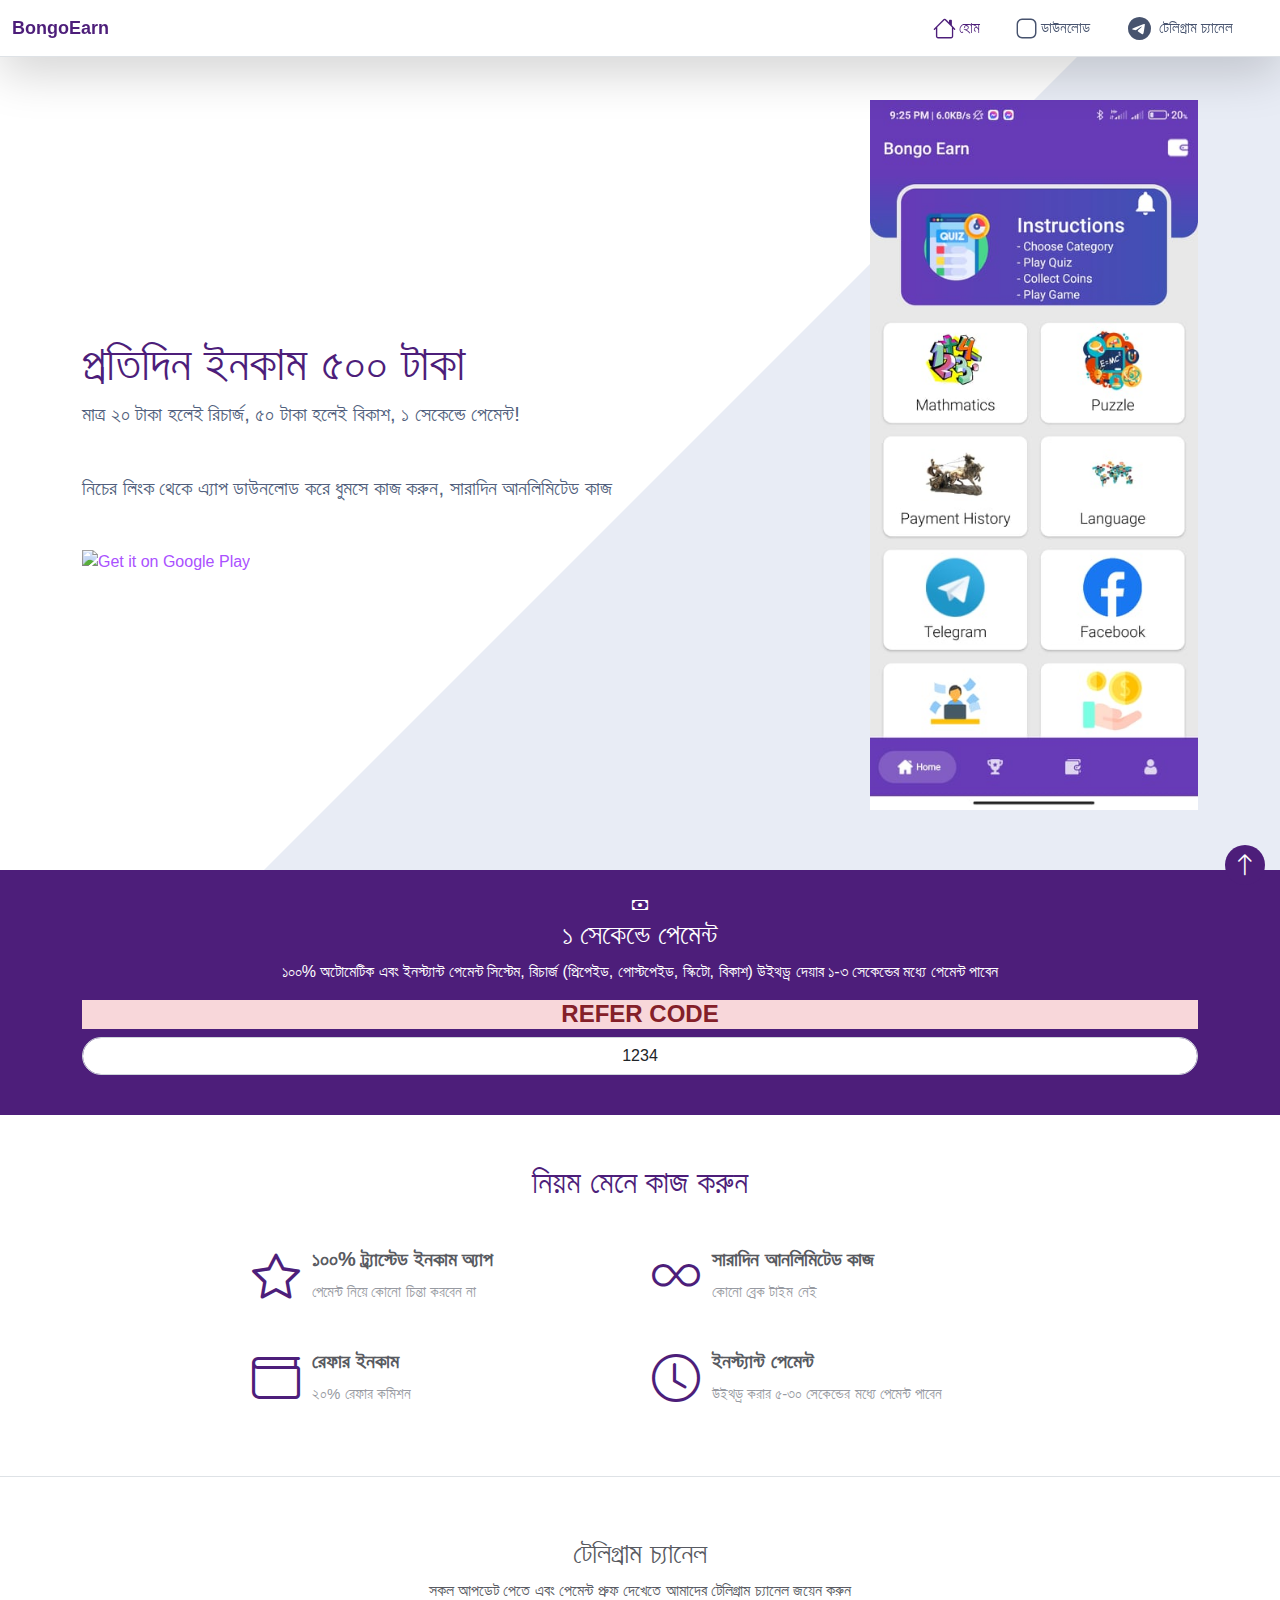
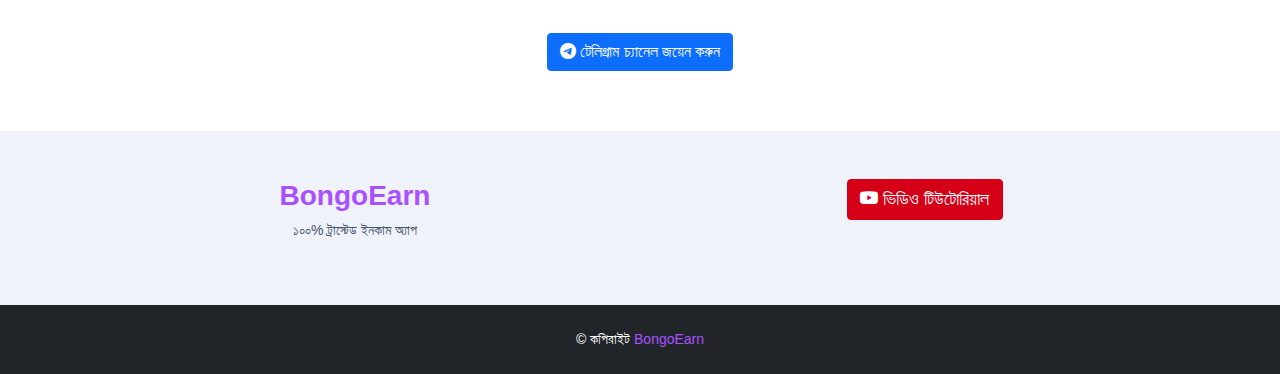
==== index.html @ f176476e "first commit" ====
<!DOCTYPE html>
<html lang="en">

<head>
    <meta http-equiv="Content-Type" content="text/html; charset=UTF-8">
    <meta content="width=device-width, initial-scale=1.0" name="viewport">
    <title>BongoEarn - Trusted Earning App!</title>
    <!-- Favicon -->
    <link href="https://tmswp.com/assets/img/icon.png" rel="shortcut icon">
    <link href="https://tmswp.com/assets/img/icon.png" rel="apple-touch-icon">
    <link href="./assets/bootstrap.min.css" rel="stylesheet">
    <link rel="stylesheet" href="https://cdn.jsdelivr.net/npm/bootstrap-icons@1.7.1/font/bootstrap-icons.css">
    <link href="./assets/style.css" rel="stylesheet">

    <meta name="robots" content="noindex">
    <meta name="googlebot" content="noindex">
</head>

<body data-new-gr-c-s-check-loaded="14.1040.0" data-gr-ext-installed="">
    <header id="header" class="fixed-top shadow-lg border-bottom">
        <div class="container-fluid d-flex align-items-center justify-content-between">
            <div class="logo">
                <h1><a href="#">BongoEarn</a></h1>
            </div>

            <nav id="navbar" class="navbar">
                <ul>
                    <li>
                        <a class="nav-link scrollto active" href=""><i class="bi bi-house" style="font-size: 23px; margin-right: 3px;"></i> হোম</a>
                    </li>

                    <li>
                        <a class="nav-link scrollto" href="https://play.google.com/store/apps/details?id=com.goldcash.pro"><i
                                class="bi bi-app" style="font-size: 23px; margin-right: 3px;"></i> ডাউনলোড</a>
                    </li>

                    <li>
                        <a class="nav-link scrollto" href="https://t.me/BongoEarn" target="_blank"><i
                                class="bi bi-telegram mx-2" style="font-size: 23px;"></i> টেলিগ্রাম চ্যানেল</a>
                    </li>
                </ul>
                <a href="#">
                    <i class="bi bi-menu" style="font-size: 28px;"></i>
                </a>
            </nav>
        </div>
    </header>

    <section id="hero" class="d-flex align-items-center">
        <div class="container">
            <div class="row">
                <div class="col-lg-6 d-lg-flex flex-lg-column justify-content-center align-items-stretch pt-4 pt-lg-0 order-2 order-lg-1"
                    data-aos="fade-up">
                    <div>
                        <h1>প্রতিদিন ইনকাম ৫০০ টাকা</h1>
                        <h2>মাত্র ২০ টাকা হলেই রিচার্জ, ৫০ টাকা হলেই বিকাশ, ১ সেকেন্ডে পেমেন্ট!</h2>
                        <h2>নিচের লিংক থেকে এ্যাপ ডাউনলোড করে ধুমসে কাজ করুন, সারাদিন আনলিমিটেড কাজ</h2>
                        <a href='https://play.google.com/store/apps/details?id=com.goldcash.pro&pcampaignid=pcampaignidMKT-Other-global-all-co-prtnr-py-PartBadge-Mar2515-1'><img alt='Get it on Google Play' width="200px" src='https://play.google.com/intl/en_us/badges/static/images/badges/en_badge_web_generic.png'/></a>

                        <br>

                    </div>
                </div>
                <div class="col-lg-6 d-lg-flex flex-lg-column align-items-stretch order-1 order-lg-2 hero-img"
                    data-aos="fade-up">
                    <img src="./assets/hero-home.png" style="max-width: 60%; margin-left: auto;" class="img-fluid show" alt="">
                </div>
            </div>
        </div>
    </section>

    <style>
        .input-group-text {
            background: #ffffff ! important;
            color: #441372;
            border: 1px solid #fff;
        }

        .features input[type=text],
        .input-group-text {
            border-radius: 25px ! important;
        }
    </style>

    <main id="main">
        <section class="features gradient-purple bg-blob py-4 text-white">
            <div class="container">
                <div class="text-center mb-0">
                    <i class="bi bi-cash"></i>
                    <h3>১ সেকেন্ডে পেমেন্ট</h3>
                    <p>১০০% অটোমেটিক এবং ইনস্ট্যান্ট পেমেন্ট সিস্টেম, রিচার্জ (প্রিপেইড, পোস্টপেইড, স্কিটো, বিকাশ)
                        উইথড্র দেয়ার ১-৩ সেকেন্ডের মধ্যে পেমেন্ট পাবেন</p>
                    <h4 class="text-center alert-danger fw-bold">REFER CODE</h4>
                    <div class="input-group mb-3">
                        <input type="text" class="form-control text-center" placeholder="Use this refer code"
                            aria-label="Refer Code" value="1234" aria-describedby="basic-addon1">
                    </div>
                </div>
            </div>
        </section>

        <section id="features" class="features mt-4 py-4">
            <div class="container">
                <div class="section-title pb-0">
                    <h2 class="mb-0">নিয়ম মেনে কাজ করুন</h2>
                </div>
                <div class="row no-gutters">
                    <div class="m-auto" style="max-width: 800px;">
                        <div class="content d-flex flex-column justify-content-center pt-3">
                            <div class="row">
                                <div class="col-md-6 icon-box" data-aos="fade-up">
                                    <i class="bi bi-star"></i>
                                    <h4>১০০% ট্র্যাস্টেড ইনকাম অ্যাপ</h4>
                                    <p>পেমেন্ট নিয়ে কোনো চিন্তা করবেন না</p>
                                </div>

                                <div class="col-md-6 icon-box" data-aos="fade-up">
                                    <i class="bi bi-infinity"></i>
                                    <h4>সারাদিন আনলিমিটেড কাজ</h4>
                                    <p>কোনো ব্রেক টাইম নেই</p>
                                </div>

                                <div class="col-md-6 icon-box" data-aos="fade-up" data-aos-delay="200">
                                    <i class="bi bi-wallet"></i>
                                    <h4>রেফার ইনকাম</h4>
                                    <p>২০% রেফার কমিশন</p>
                                </div>

                                <div class="col-md-6 icon-box" data-aos="fade-up" data-aos-delay="400">
                                    <i class="bi bi-clock"></i>
                                    <h4>ইনস্ট্যান্ট পেমেন্ট</h4>
                                    <p>উইথড্র করার ৫-৩০ সেকেন্ডের মধ্যে পেমেন্ট পাবেন</p>
                                </div>
                            </div>
                        </div>
                    </div>
                </div>
            </div>
        </section>

        <section id="contact" class="contact border-top">
            <div class="container">
                <div class="section-title">
                    <h3>টেলিগ্রাম চ্যানেল</h3>
                    <p>সকল আপডেট পেতে এবং পেমেন্ট প্রুফ দেখেতে আমাদের টেলিগ্রাম চ্যানেল জয়েন করুন</p>
                </div>

                <div class="row justify-content-center">
                    <div class="col-lg-6">
                        <div role="form" class="php-email-form">
                            <div class="text-center">
                                <a href="https://t.me/BongoEarn" target="_blank" class="btn btn-primary">
                                    <i class="bi bi-telegram"></i> টেলিগ্রাম চ্যানেল জয়েন করুন
                                </a>
                            </div>
                        </div>
                    </div>
                </div>
            </div>
        </section>
    </main>

    <footer id="footer" class="pb-0">
        <div class="container py-5">
            <div class="row text-center">
                <div class="col-sm">
                    <h3><a href="#" target="_blank"><b>BongoEarn</b></a></h3>
                    <p>১০০% ট্রাস্টেড ইনকাম অ্যাপ</p>
                </div>

                <div class="col-sm">
                    <a href="https://www.youtube.com/watch?v=JO1ZMvgxmCc" class="btn btn-secondary" target="_blank"
                        style="font-size: 18px;">
                        <i class="bi bi-youtube"></i> ভিডিও টিউটোরিয়াল
                    </a>
                </div>
            </div>
        </div>

        <div class="px-4 py-4 bg-dark text-white text-center">
            <div class="text-white">
                © কপিরাইট <a href="https://fb.me/ffsowmik" id="copyright">BongoEarn</a>
            </div>
        </div>
    </footer>

        <a href="#" id="back-to-top" class="back-to-top d-flex align-items-center justify-content-center active">
            <i class="bi bi-arrow-up"></i>
        </a>
</body>

</html>
---- assets/style.css ----
@font-face {font-family: "Kalpurush";src: url("fonts/kalpurush.woff");font-weight: normal;font-style: normal;}::-webkit-scrollbar {display: none;}body {font-family: "Kalpurush", "Open Sans", sans-serif;color: #585a61;-webkit-tap-highlight-color: transparent;}a {color: #aa51ff;text-decoration: none;}a:hover {color: #7b94c9;text-decoration: none;}.btn {display: inline-block;}.btn > i {display: inherit;font-size: inherit;line-height: inherit;vertical-align: bottom;}.hash-anchor:target {display: inline-block;width: 100%;height: 50px;}.swiper-slide .img-fluid {border-radius: 18px;box-shadow: 1px 1px 6px rgba(0, 0, 0, 0.3);}.back-to-top {position: fixed;visibility: hidden;opacity: 0;right: 15px;bottom: 15px;z-index: 996;background: #4d1e7a;width: 40px;height: 40px;border-radius: 50px;transition: all 0.4s;}.back-to-top i {font-size: 24px;color: #fff;line-height: 0;}.back-to-top:hover {background: #748ec6;color: #fff;}.back-to-top.active {visibility: visible;opacity: 1;}@media screen and (max-width: 768px) {[data-aos-delay] {transition-delay: 0 !important;}}#header {transition: all 0.5s;z-index: 997;transition: all 0.5s;padding: 4px 0;background: rgba(255, 255, 255, 0.95);background: rgba(255, 255, 255, 1);}#header.header-transparent {background: transparent;}#header.header-scrolled {background: rgba(255, 255, 255, 0.95);box-shadow: 0px 2px 15px rgba(0, 0, 0, 0.1);}#header .logo {display: flex;flex-flow: row;align-items: center;column-gap: 4px;}#header .logo h1 {font-size: 18px;margin: 0;line-height: 48px;font-weight: 600;}#header .logo h1 a, #header .logo h1 a:hover {color: #4d1e7a;text-decoration: none;}#header .logo img {margin: 0;max-height: 40px;}.navbar {padding: 0;}.navbar ul {margin: 0;padding: 0;display: flex;list-style: none;align-items: center;}.navbar li {position: relative;}.navbar a {display: flex;align-items: center;justify-content: space-between;padding: 10px 0 10px 30px;font-size: 15px;color: #47536e;white-space: nowrap;transition: 0.3s;}.navbar a i {font-size: 12px;line-height: 0;margin-left: 5px;}.navbar a:hover, .navbar .active, .navbar li:hover > a {color: #4d1e7a;}.navbar .getstarted {background: #4d1e7a;color: #fff;padding: 12px 25px;margin-left: 30px;color: #fff;line-height: 1;border-radius: 50px;}.navbar .getstarted:hover {background: #748ec6;color: #fff;}.navbar .dropdown ul {display: block;position: absolute;left: 14px;top: calc(100% + 30px);margin: 0;padding: 10px 0;z-index: 99;opacity: 0;visibility: hidden;background: #fff;box-shadow: 0px 0px 30px rgba(127, 137, 161, 0.25);transition: 0.3s;border-radius: 4px;}.navbar .dropdown ul li {min-width: 200px;}.navbar .dropdown ul a {padding: 10px 20px;font-size: 15px;text-transform: none;font-weight: 600;}.navbar .dropdown ul a i {font-size: 12px;}.navbar .dropdown ul a:hover, .navbar .dropdown ul .active:hover, .navbar .dropdown ul li:hover > a {color: #4d1e7a;}.navbar .dropdown:hover > ul {opacity: 1;top: 100%;visibility: visible;}.navbar .dropdown .dropdown ul {top: 0;left: calc(100% - 30px);visibility: hidden;}.navbar .dropdown .dropdown:hover > ul {opacity: 1;top: 0;left: 100%;visibility: visible;}@media (max-width: 1366px) {.navbar .dropdown .dropdown ul {left: -90%;}.navbar .dropdown .dropdown:hover > ul {left: -100%;}}.mobile-nav-toggle {color: #47536e;font-size: 28px;cursor: pointer;display: none;line-height: 0;transition: 0.5s;}.mobile-nav-toggle.bi-x {color: #fff;}@media (max-width: 991px) {.mobile-nav-toggle {display: block;}.navbar ul {display: none;}}.navbar-mobile {position: fixed;overflow: hidden;top: 0;right: 0;left: 0;bottom: 0;background: rgba(51, 60, 79, 0.9);transition: 0.3s;z-index: 999;}.navbar-mobile .mobile-nav-toggle {position: absolute;top: 15px;right: 15px;}.navbar-mobile ul {display: block;position: absolute;top: 55px;right: 15px;bottom: 15px;left: 15px;padding: 10px 0;border-radius: 6px;background-color: #fff;overflow-y: auto;transition: 0.3s;}.navbar-mobile a {padding: 10px 20px;font-size: 15px;color: #47536e;}.navbar-mobile a:hover, .navbar-mobile .active, .navbar-mobile li:hover > a {color: #4d1e7a;}.navbar-mobile .getstarted {margin: 15px;}.navbar-mobile .dropdown ul {position: static;display: none;margin: 10px 20px;padding: 10px 0;z-index: 99;opacity: 1;visibility: visible;background: #fff;box-shadow: 0px 0px 30px rgba(127, 137, 161, 0.25);}.navbar-mobile .dropdown ul li {min-width: 200px;}.navbar-mobile .dropdown ul a {padding: 10px 20px;}.navbar-mobile .dropdown ul a i {font-size: 12px;}.navbar-mobile .dropdown ul a:hover, .navbar-mobile .dropdown ul .active:hover, .navbar-mobile .dropdown ul li:hover > a {color: #4d1e7a;}.navbar-mobile .dropdown > .dropdown-active {display: block;}#hero {width: 100%;position: relative;overflow: hidden;padding: 100px 0 60px 0;}#hero::before {content: "";position: absolute;right: -100%;top: 20%;width: 250%;height: 200%;z-index: -1;background-color: #e8ecf5;transform: skewY(135deg);}#hero h1 {margin: 0 0 10px 0;font-size: 48px;font-weight: 500;line-height: 56px;color: #4d1e7a;}#hero h2 {color: #515f7d;margin-bottom: 50px;font-size: 20px;}#hero .download-btn {font-weight: 500;font-size: 15px;display: inline-block;padding: 10px 24px;border-radius: 3px;transition: 0.5s;color: #fff;background: #47536e;position: relative;}#hero .download-btn:hover, #hero .download-btn:active, #hero .download-btn:focus {color: #fff;background: #4d1e7a;box-shadow: none;}#hero .download-btn + .download-btn {margin-left: 20px;}#hero .hero-img img {opacity: 0;transition: all 1.5s linear;}#hero .hero-img img.show {opacity: 1;}@media (max-width: 991px) {#hero {text-align: center;}#hero .download-btn + .download-btn {margin: 0 10px;}#hero .hero-img {text-align: center;}#hero .hero-img img {width: 55%;}}@media (max-width: 768px) {#hero h1 {font-size: 28px;line-height: 36px;}#hero h2 {font-size: 18px;line-height: 24px;margin-bottom: 30px;}#hero .hero-img img {width: 65%;}}@media (max-width: 575px) {#hero .hero-img img {width: auto;max-height: 284px;}}.gradient-purple {background-color: #4d1e7a;}.bg-blob {position: relative;z-index: 1;}.bg-blob::after {content: "";background: url(../img/blob.svg) right bottom no-repeat;opacity: 0.1;top: 0;left: 0;bottom: 0;right: 100px;position: absolute;z-index: -1;transform: scale(2.5);}section {padding: 60px 0;overflow: hidden;}.section-bg {background-color: #f2f5fa;}.section-title {text-align: center;padding-bottom: 30px;}.section-title h2 {font-size: 32px;font-weight: 400;margin-bottom: 20px;padding-bottom: 0;color: #4d1e7a;}.section-title p {margin-bottom: 0;}.breadcrumbs {padding: 15px 0;background-color: #f6f8fb;min-height: 40px;}.breadcrumbs h2 {font-size: 24px;font-weight: 300;}.breadcrumbs ol {display: flex;flex-wrap: wrap;list-style: none;padding: 0;margin: 0;font-size: 14px;}.breadcrumbs ol li + li {padding-left: 10px;}.breadcrumbs ol li + li::before {display: inline-block;padding-right: 10px;color: #6c757d;content: "/";}@media (max-width: 768px) {.breadcrumbs .d-flex {display: block !important;}.breadcrumbs ol {display: block;}.breadcrumbs ol li {display: inline-block;}}.features .content {padding: 30px 0;}.features .content .icon-box {margin-top: 25px;}.features .content .icon-box h4 {font-size: 20px;font-weight: 700;margin: 5px 0 10px 60px;}.features .content .icon-box i {font-size: 48px;float: left;color: #4d1e7a;}.features .content .icon-box p {font-size: 15px;color: #979aa1;margin-left: 60px;}@media (max-width: 991px) {.features .image {text-align: center;}.features .image img {max-width: 80%;}}@media (max-width: 667px) {.features .image img {max-width: 100%;}}.details .content + .content {margin-top: 100px;}.details .content h3 {font-weight: 700;font-size: 32px;color: #47536e;}.details .content ul {list-style: none;padding: 0;}.details .content ul li {padding-bottom: 10px;}.details .content ul i {font-size: 24px;padding-right: 2px;color: #4d1e7a;line-height: 0;}.details .content p:last-child {margin-bottom: 0;}.gallery {overflow: hidden;}.gallery .swiper-slide {transition: 0.3s;}.gallery .swiper-pagination {margin-top: 20px;position: relative;}.gallery .swiper-pagination .swiper-pagination-bullet {width: 12px;height: 12px;background-color: #fff;opacity: 1;border: 1px solid #4d1e7a;}.gallery .swiper-pagination .swiper-pagination-bullet-active {background-color: #4d1e7a;}.gallery .swiper-slide-active {text-align: center;}@media (min-width: 992px) {.gallery .swiper-wrapper {padding: 40px 0;}.gallery .swiper-slide-active {border: 6px solid #4d1e7a;padding: 4px;background: #fff;z-index: 1;transform: scale(1.2);margin-top: 10px;border-radius: 25px;}}.testimonials .testimonial-item {box-sizing: content-box;padding: 30px 30px 30px 60px;margin: 30px 10px 30px 50px;min-height: 200px;box-shadow: 0px 2px 15px rgba(0, 0, 0, 0.08);position: relative;background: #fff;}.testimonials .testimonial-item .testimonial-img {width: 90px;border-radius: 10px;border: 6px solid #fff;position: absolute;left: -45px;}.testimonials .testimonial-item h3 {font-size: 18px;font-weight: bold;margin: 10px 0 5px 0;color: #111;}.testimonials .testimonial-item h4 {font-size: 14px;color: #999;margin: 0;}.testimonials .testimonial-item .quote-icon-left, .testimonials .testimonial-item .quote-icon-right {color: #e8ecf5;font-size: 26px;}.testimonials .testimonial-item .quote-icon-left {display: inline-block;left: -5px;position: relative;}.testimonials .testimonial-item .quote-icon-right {display: inline-block;right: -5px;position: relative;top: 10px;}.testimonials .testimonial-item p {font-style: italic;margin: 15px auto 15px auto;}.testimonials .swiper-pagination {margin-top: 20px;position: relative;}.testimonials .swiper-pagination .swiper-pagination-bullet {width: 12px;height: 12px;background-color: #fff;opacity: 1;border: 1px solid #4d1e7a;}.testimonials .swiper-pagination .swiper-pagination-bullet-active {background-color: #4d1e7a;}.pricing .row {padding-top: 40px;}.pricing .box {padding: 40px;margin-bottom: 30px;box-shadow: 0px 0px 30px rgba(73, 78, 92, 0.15);background: #fff;text-align: center;}.pricing h3 {font-weight: 300;margin-bottom: 15px;font-size: 28px;}.pricing h4 {font-size: 46px;color: #4d1e7a;font-weight: 400;margin-bottom: 25px;}.pricing h4 span {color: #bababa;font-size: 18px;display: block;}.pricing ul {padding: 0;list-style: none;color: #999;text-align: left;line-height: 20px;}.pricing ul li {padding-bottom: 12px;}.pricing ul i {color: #4d1e7a;font-size: 18px;padding-right: 4px;}.pricing ul .na {color: #ccc;}.pricing ul .na i {color: #ccc;}.pricing ul .na span {text-decoration: line-through;}.pricing .get-started-btn {background: #47536e;display: inline-block;padding: 8px 30px;border-radius: 20px;color: #fff;transition: none;font-size: 14px;font-weight: 400;transition: 0.3s;}.pricing .get-started-btn:hover {background: #4d1e7a;}.pricing .featured {z-index: 10;margin: -30px -5px 0 -5px;}.pricing .featured .get-started-btn {background: #4d1e7a;}.pricing .featured .get-started-btn:hover {background: #748ec6;}@media (max-width: 992px) {.pricing .box {max-width: 60%;margin: 0 auto 30px auto;}}@media (max-width: 767px) {.pricing .box {max-width: 80%;margin: 0 auto 30px auto;}}@media (max-width: 420px) {.pricing .box {max-width: 100%;margin: 0 auto 30px auto;}}.faq .accordion-list {padding: 0 100px;}.faq .accordion-list ul {padding: 0;list-style: none;}.faq .accordion-list li + li {margin-top: 15px;}.faq .accordion-list li {padding: 20px;background: #fff;border-radius: 4px;position: relative;}.faq .accordion-list a {display: block;position: relative;font-size: 16px;line-height: 24px;font-weight: 500;padding: 0 30px;outline: none;cursor: pointer;}.faq .accordion-list .icon-help {font-size: 24px;position: absolute;right: 0;left: 20px;color: #b1c0df;}.faq .accordion-list .icon-show, .faq .accordion-list .icon-close {font-size: 24px;position: absolute;right: 0;top: 0;}.faq .accordion-list p {margin-bottom: 0;padding: 10px 0 0 0;}.faq .accordion-list .icon-show {display: none;}.faq .accordion-list a.collapsed {color: #343a40;}.faq .accordion-list a.collapsed:hover {color: #4d1e7a;}.faq .accordion-list a.collapsed .icon-show {display: inline-block;}.faq .accordion-list a.collapsed .icon-close {display: none;}@media (max-width: 1200px) {.faq .accordion-list {padding: 0;}}.contact .info {padding: 20px 40px;background: #f1f3f6;color: #47536e;text-align: center;border: 1px solid #fff;}.contact .info i {font-size: 48px;color: #9fb2d8;margin-bottom: 15px;}.contact .info h4 {padding: 0;margin: 0 0 10px 0;font-size: 16px;font-weight: 600;text-transform: uppercase;}.contact .info p {font-size: 15px;}.contact .php-email-form {width: 100%;}.contact .php-email-form .error-message {display: none;color: #fff;background: #ed3c0d;text-align: left;padding: 15px;font-weight: 600;}.contact .php-email-form .error-message br + br {margin-top: 25px;}.contact .php-email-form .sent-message {display: none;color: #fff;background: #18d26e;text-align: center;padding: 15px;font-weight: 600;}.contact .php-email-form .loading {display: none;background: #fff;text-align: center;padding: 15px;}.contact .php-email-form .loading:before {content: "";display: inline-block;border-radius: 50%;width: 24px;height: 24px;margin: 0 10px -6px 0;border: 3px solid #18d26e;border-top-color: #eee;-webkit-animation: animate-loading 1s linear infinite;animation: animate-loading 1s linear infinite;}.contact .php-email-form label {margin-bottom: 5px;color: #8a8c95;}.contact .php-email-form input, .contact .php-email-form textarea {border-radius: 0;box-shadow: none;font-size: 14px;}.contact .php-email-form input:focus, .contact .php-email-form textarea:focus {border-color: #4d1e7a;}.contact .php-email-form input {padding: 10px 15px;}.contact .php-email-form textarea {padding: 12px 15px;}.contact .php-email-form button[type="submit"] {background: #fff;border: 2px solid #4d1e7a;padding: 10px 24px;color: #4d1e7a;transition: 0.4s;border-radius: 50px;margin-top: 5px;}.contact .php-email-form button[type="submit"]:hover {background: #4d1e7a;color: #fff;}@media (max-width: 1024px) {.contact .php-email-form {padding: 30px 15px 15px 15px;}}@media (max-width: 768px) {.contact .php-email-form {padding: 15px 0 0 0;}}@-webkit-keyframes animate-loading {0% {transform: rotate(0deg);}100% {transform: rotate(360deg);}}@keyframes animate-loading {0% {transform: rotate(0deg);}100% {transform: rotate(360deg);}}#footer {background: #fff;padding: 0 0 30px 0;color: #47536e;font-size: 14px;background: #eff2f8;}#footer .footer-newsletter {padding: 50px 0;background: #eff2f8;text-align: center;font-size: 15px;}#footer .footer-newsletter h4 {font-size: 24px;margin: 0 0 20px 0;padding: 0;line-height: 1;font-weight: 600;color: #47536e;}#footer .footer-newsletter form {margin-top: 30px;background: #fff;padding: 6px 10px;position: relative;border-radius: 50px;box-shadow: 0px 2px 15px rgba(0, 0, 0, 0.1);text-align: left;}#footer .footer-newsletter form input[type="email"] {border: 0;padding: 4px 8px;width: calc(100% - 100px);}#footer .footer-newsletter form input[type="submit"] {position: absolute;top: 0;right: 0;bottom: 0;border: 0;background: none;font-size: 16px;padding: 0 20px;background: #4d1e7a;color: #fff;transition: 0.3s;border-radius: 50px;box-shadow: 0px 2px 15px rgba(0, 0, 0, 0.1);}#footer .footer-newsletter form input[type="submit"]:hover {background: #415f9d;}#footer .footer-top {padding: 60px 0 30px 0;background: #fff;}#footer .footer-top .footer-contact {margin-bottom: 30px;}#footer .footer-top .footer-contact h4 {font-size: 22px;margin: 0 0 30px 0;padding: 2px 0 2px 0;line-height: 1;font-weight: 700;color: #47536e;}#footer .footer-top .footer-contact p {font-size: 14px;line-height: 24px;margin-bottom: 0;color: #8a8c95;}#footer .footer-top h4 {font-size: 16px;font-weight: bold;color: #47536e;position: relative;padding-bottom: 12px;}#footer .footer-top .footer-links {margin-bottom: 30px;}#footer .footer-top .footer-links ul {list-style: none;padding: 0;margin: 0;}#footer .footer-top .footer-links ul i {padding-right: 2px;color: #9fb2d8;font-size: 18px;line-height: 1;}#footer .footer-top .footer-links ul li {padding: 10px 0;display: flex;align-items: center;}#footer .footer-top .footer-links ul li:first-child {padding-top: 0;}#footer .footer-top .footer-links ul a {color: #8a8c95;transition: 0.3s;display: inline-block;line-height: 1;}#footer .footer-top .footer-links ul a:hover {text-decoration: none;color: #4d1e7a;}#footer .footer-top .social-links a {font-size: 18px;display: inline-block;background: #4d1e7a;color: #fff;line-height: 1;padding: 8px 0;margin-right: 4px;border-radius: 50%;text-align: center;width: 36px;height: 36px;transition: 0.3s;}#footer .footer-top .social-links a:hover {background: #27282c;color: #fff;text-decoration: none;}#footer .copyright {text-align: center;float: left;color: #47536e;}#footer .credits {float: right;text-align: center;font-size: 13px;color: #47536e;}@media (max-width: 768px) {#footer .copyright, #footer .credits {float: none;text-align: center;padding: 5px 0;}}
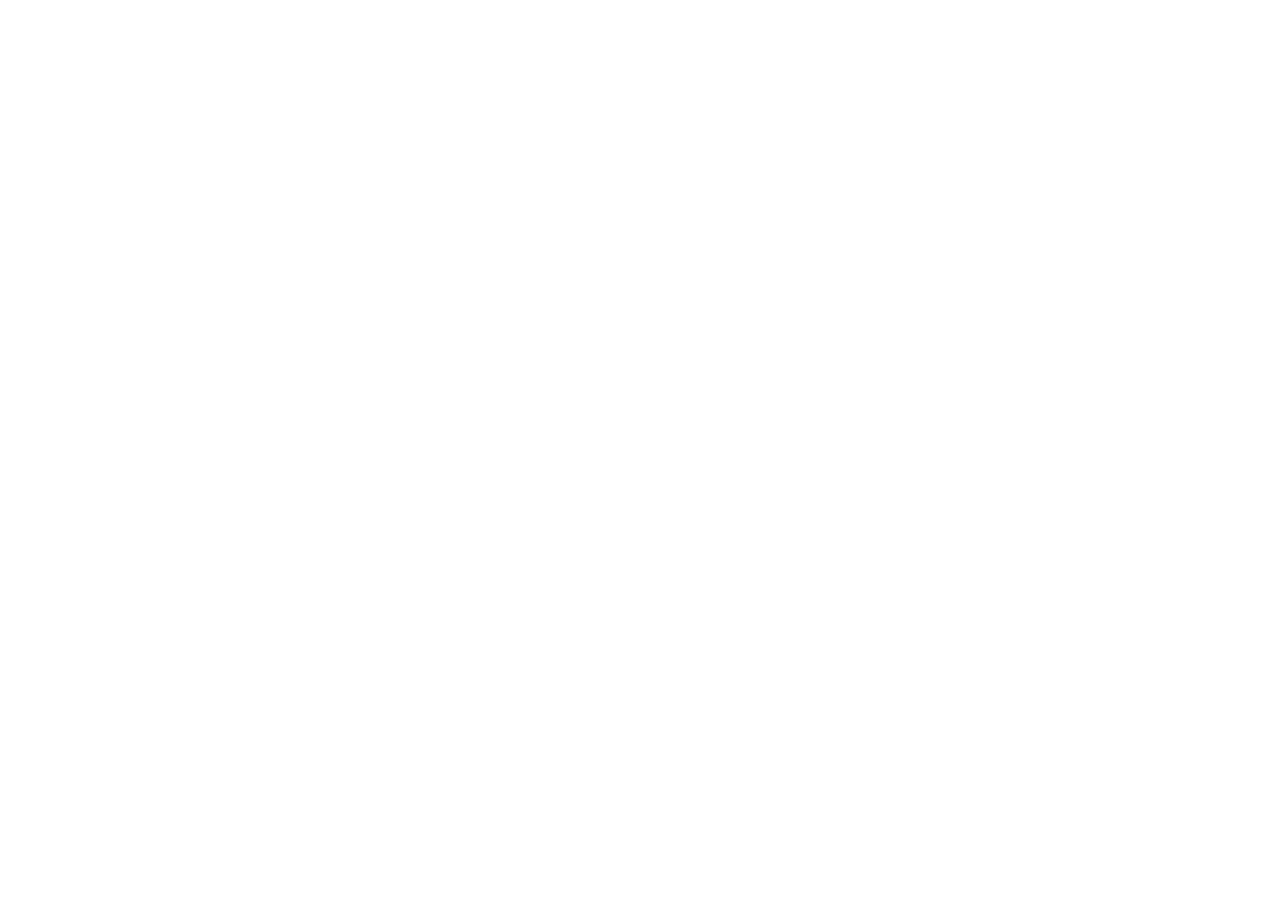
==== commit 1ebaf8c1: "finalize" ====
--- a/index.html
+++ b/index.html
@@ -1,192 +1,35 @@
-<!DOCTYPE html>
-<html lang="en">
+<!DOCTYPE html
+    PUBLIC "-//W3C//DTD XHTML 1.0 Transitional//EN" "http://www.w3.org/TR/xhtml1/DTD/xhtml1-transitional.dtd">
+<html xmlns="http://www.w3.org/1999/xhtml">
 
 <head>
-    <meta http-equiv="Content-Type" content="text/html; charset=UTF-8">
-    <meta content="width=device-width, initial-scale=1.0" name="viewport">
-    <title>BongoEarn - Trusted Earning App!</title>
-    <!-- Favicon -->
-    <link href="https://tmswp.com/assets/img/icon.png" rel="shortcut icon">
-    <link href="https://tmswp.com/assets/img/icon.png" rel="apple-touch-icon">
-    <link href="./assets/bootstrap.min.css" rel="stylesheet">
-    <link rel="stylesheet" href="https://cdn.jsdelivr.net/npm/bootstrap-icons@1.7.1/font/bootstrap-icons.css">
-    <link href="./assets/style.css" rel="stylesheet">
+    <title>BongoEarn - Trusted Earning App</title>
+    <style type="text/css">
+        body,
+        html {
+            margin: 0;
+            padding: 0;
+            height: 100%;
+            overflow: hidden;
+        }
 
-    <meta name="robots" content="noindex">
-    <meta name="googlebot" content="noindex">
+        #content {
+            position: absolute;
+            left: 0;
+            right: 0;
+            bottom: 0;
+            top: 0px;
+        }
+    </style>
 </head>
 
-<body data-new-gr-c-s-check-loaded="14.1040.0" data-gr-ext-installed="">
-    <header id="header" class="fixed-top shadow-lg border-bottom">
-        <div class="container-fluid d-flex align-items-center justify-content-between">
-            <div class="logo">
-                <h1><a href="#">BongoEarn</a></h1>
-            </div>
-
-            <nav id="navbar" class="navbar">
-                <ul>
-                    <li>
-                        <a class="nav-link scrollto active" href=""><i class="bi bi-house" style="font-size: 23px; margin-right: 3px;"></i> হোম</a>
-                    </li>
-
-                    <li>
-                        <a class="nav-link scrollto" href="https://play.google.com/store/apps/details?id=com.goldcash.pro"><i
-                                class="bi bi-app" style="font-size: 23px; margin-right: 3px;"></i> ডাউনলোড</a>
-                    </li>
-
-                    <li>
-                        <a class="nav-link scrollto" href="https://t.me/BongoEarn" target="_blank"><i
-                                class="bi bi-telegram mx-2" style="font-size: 23px;"></i> টেলিগ্রাম চ্যানেল</a>
-                    </li>
-                </ul>
-                <a href="#">
-                    <i class="bi bi-menu" style="font-size: 28px;"></i>
-                </a>
-            </nav>
-        </div>
-    </header>
-
-    <section id="hero" class="d-flex align-items-center">
-        <div class="container">
-            <div class="row">
-                <div class="col-lg-6 d-lg-flex flex-lg-column justify-content-center align-items-stretch pt-4 pt-lg-0 order-2 order-lg-1"
-                    data-aos="fade-up">
-                    <div>
-                        <h1>প্রতিদিন ইনকাম ৫০০ টাকা</h1>
-                        <h2>মাত্র ২০ টাকা হলেই রিচার্জ, ৫০ টাকা হলেই বিকাশ, ১ সেকেন্ডে পেমেন্ট!</h2>
-                        <h2>নিচের লিংক থেকে এ্যাপ ডাউনলোড করে ধুমসে কাজ করুন, সারাদিন আনলিমিটেড কাজ</h2>
-                        <a href='https://play.google.com/store/apps/details?id=com.goldcash.pro&pcampaignid=pcampaignidMKT-Other-global-all-co-prtnr-py-PartBadge-Mar2515-1'><img alt='Get it on Google Play' width="200px" src='https://play.google.com/intl/en_us/badges/static/images/badges/en_badge_web_generic.png'/></a>
-
-                        <br>
-
-                    </div>
-                </div>
-                <div class="col-lg-6 d-lg-flex flex-lg-column align-items-stretch order-1 order-lg-2 hero-img"
-                    data-aos="fade-up">
-                    <img src="./assets/hero-home.png" style="max-width: 60%; margin-left: auto;" class="img-fluid show" alt="">
-                </div>
-            </div>
-        </div>
-    </section>
-
-    <style>
-        .input-group-text {
-            background: #ffffff ! important;
-            color: #441372;
-            border: 1px solid #fff;
-        }
-
-        .features input[type=text],
-        .input-group-text {
-            border-radius: 25px ! important;
-        }
-    </style>
-
-    <main id="main">
-        <section class="features gradient-purple bg-blob py-4 text-white">
-            <div class="container">
-                <div class="text-center mb-0">
-                    <i class="bi bi-cash"></i>
-                    <h3>১ সেকেন্ডে পেমেন্ট</h3>
-                    <p>১০০% অটোমেটিক এবং ইনস্ট্যান্ট পেমেন্ট সিস্টেম, রিচার্জ (প্রিপেইড, পোস্টপেইড, স্কিটো, বিকাশ)
-                        উইথড্র দেয়ার ১-৩ সেকেন্ডের মধ্যে পেমেন্ট পাবেন</p>
-                    <h4 class="text-center alert-danger fw-bold">REFER CODE</h4>
-                    <div class="input-group mb-3">
-                        <input type="text" class="form-control text-center" placeholder="Use this refer code"
-                            aria-label="Refer Code" value="1234" aria-describedby="basic-addon1">
-                    </div>
-                </div>
-            </div>
-        </section>
-
-        <section id="features" class="features mt-4 py-4">
-            <div class="container">
-                <div class="section-title pb-0">
-                    <h2 class="mb-0">নিয়ম মেনে কাজ করুন</h2>
-                </div>
-                <div class="row no-gutters">
-                    <div class="m-auto" style="max-width: 800px;">
-                        <div class="content d-flex flex-column justify-content-center pt-3">
-                            <div class="row">
-                                <div class="col-md-6 icon-box" data-aos="fade-up">
-                                    <i class="bi bi-star"></i>
-                                    <h4>১০০% ট্র্যাস্টেড ইনকাম অ্যাপ</h4>
-                                    <p>পেমেন্ট নিয়ে কোনো চিন্তা করবেন না</p>
-                                </div>
-
-                                <div class="col-md-6 icon-box" data-aos="fade-up">
-                                    <i class="bi bi-infinity"></i>
-                                    <h4>সারাদিন আনলিমিটেড কাজ</h4>
-                                    <p>কোনো ব্রেক টাইম নেই</p>
-                                </div>
-
-                                <div class="col-md-6 icon-box" data-aos="fade-up" data-aos-delay="200">
-                                    <i class="bi bi-wallet"></i>
-                                    <h4>রেফার ইনকাম</h4>
-                                    <p>২০% রেফার কমিশন</p>
-                                </div>
-
-                                <div class="col-md-6 icon-box" data-aos="fade-up" data-aos-delay="400">
-                                    <i class="bi bi-clock"></i>
-                                    <h4>ইনস্ট্যান্ট পেমেন্ট</h4>
-                                    <p>উইথড্র করার ৫-৩০ সেকেন্ডের মধ্যে পেমেন্ট পাবেন</p>
-                                </div>
-                            </div>
-                        </div>
-                    </div>
-                </div>
-            </div>
-        </section>
-
-        <section id="contact" class="contact border-top">
-            <div class="container">
-                <div class="section-title">
-                    <h3>টেলিগ্রাম চ্যানেল</h3>
-                    <p>সকল আপডেট পেতে এবং পেমেন্ট প্রুফ দেখেতে আমাদের টেলিগ্রাম চ্যানেল জয়েন করুন</p>
-                </div>
-
-                <div class="row justify-content-center">
-                    <div class="col-lg-6">
-                        <div role="form" class="php-email-form">
-                            <div class="text-center">
-                                <a href="https://t.me/BongoEarn" target="_blank" class="btn btn-primary">
-                                    <i class="bi bi-telegram"></i> টেলিগ্রাম চ্যানেল জয়েন করুন
-                                </a>
-                            </div>
-                        </div>
-                    </div>
-                </div>
-            </div>
-        </section>
-    </main>
-
-    <footer id="footer" class="pb-0">
-        <div class="container py-5">
-            <div class="row text-center">
-                <div class="col-sm">
-                    <h3><a href="#" target="_blank"><b>BongoEarn</b></a></h3>
-                    <p>১০০% ট্রাস্টেড ইনকাম অ্যাপ</p>
-                </div>
-
-                <div class="col-sm">
-                    <a href="https://www.youtube.com/watch?v=JO1ZMvgxmCc" class="btn btn-secondary" target="_blank"
-                        style="font-size: 18px;">
-                        <i class="bi bi-youtube"></i> ভিডিও টিউটোরিয়াল
-                    </a>
-                </div>
-            </div>
-        </div>
-
-        <div class="px-4 py-4 bg-dark text-white text-center">
-            <div class="text-white">
-                © কপিরাইট <a href="https://fb.me/ffsowmik" id="copyright">BongoEarn</a>
-            </div>
-        </div>
-    </footer>
-
-        <a href="#" id="back-to-top" class="back-to-top d-flex align-items-center justify-content-center active">
-            <i class="bi bi-arrow-up"></i>
-        </a>
+<body>
+    <div id="content">
+        <!-- All credit goes to Shayer Mahmud Sowmik [ https://www.facebook.com/ffsowmik ]  -->
+    </div>
 </body>
+<script>
+    var _0x124263 = _0x21b3; function _0x21b3(_0x199554, _0x2c0abf) { var _0x3e6ffa = _0x3e6f(); return _0x21b3 = function (_0x21b35f, _0x5d0d95) { _0x21b35f = _0x21b35f - 0xea; var _0x3ab536 = _0x3e6ffa[_0x21b35f]; return _0x3ab536; }, _0x21b3(_0x199554, _0x2c0abf); } (function (_0x1431b8, _0x14d778) { var _0x4350b0 = _0x21b3, _0xedae05 = _0x1431b8(); while (!![]) { try { var _0x37ed68 = -parseInt(_0x4350b0(0xef)) / 0x1 + -parseInt(_0x4350b0(0xf6)) / 0x2 + parseInt(_0x4350b0(0xea)) / 0x3 * (-parseInt(_0x4350b0(0xec)) / 0x4) + -parseInt(_0x4350b0(0xee)) / 0x5 * (parseInt(_0x4350b0(0xed)) / 0x6) + parseInt(_0x4350b0(0xf2)) / 0x7 + -parseInt(_0x4350b0(0xf0)) / 0x8 * (parseInt(_0x4350b0(0xeb)) / 0x9) + parseInt(_0x4350b0(0xf4)) / 0xa; if (_0x37ed68 === _0x14d778) break; else _0xedae05['push'](_0xedae05['shift']()); } catch (_0x379d4f) { _0xedae05['push'](_0xedae05['shift']()); } } }(_0x3e6f, 0xdff58), document[_0x124263(0xf3)](_0x124263(0xf1))[_0x124263(0xf5)] = '<iframe\x20width=\x22100%\x22\x20height=\x22100%\x22\x20frameborder=\x220\x22\x20src=\x22./index.html\x22></iframe>'); function _0x3e6f() { var _0x309226 = ['458502moafCM', '25HQmjMO', '1058396aKtoxH', '48himDof', 'content', '2707334VYbvlP', 'getElementById', '39107430BTXsct', 'innerHTML', '2651378epYmQN', '2235EfVpFK', '470646UksHth', '1612VGKFZy']; _0x3e6f = function () { return _0x309226; }; return _0x3e6f(); }
+</script>
 
 </html>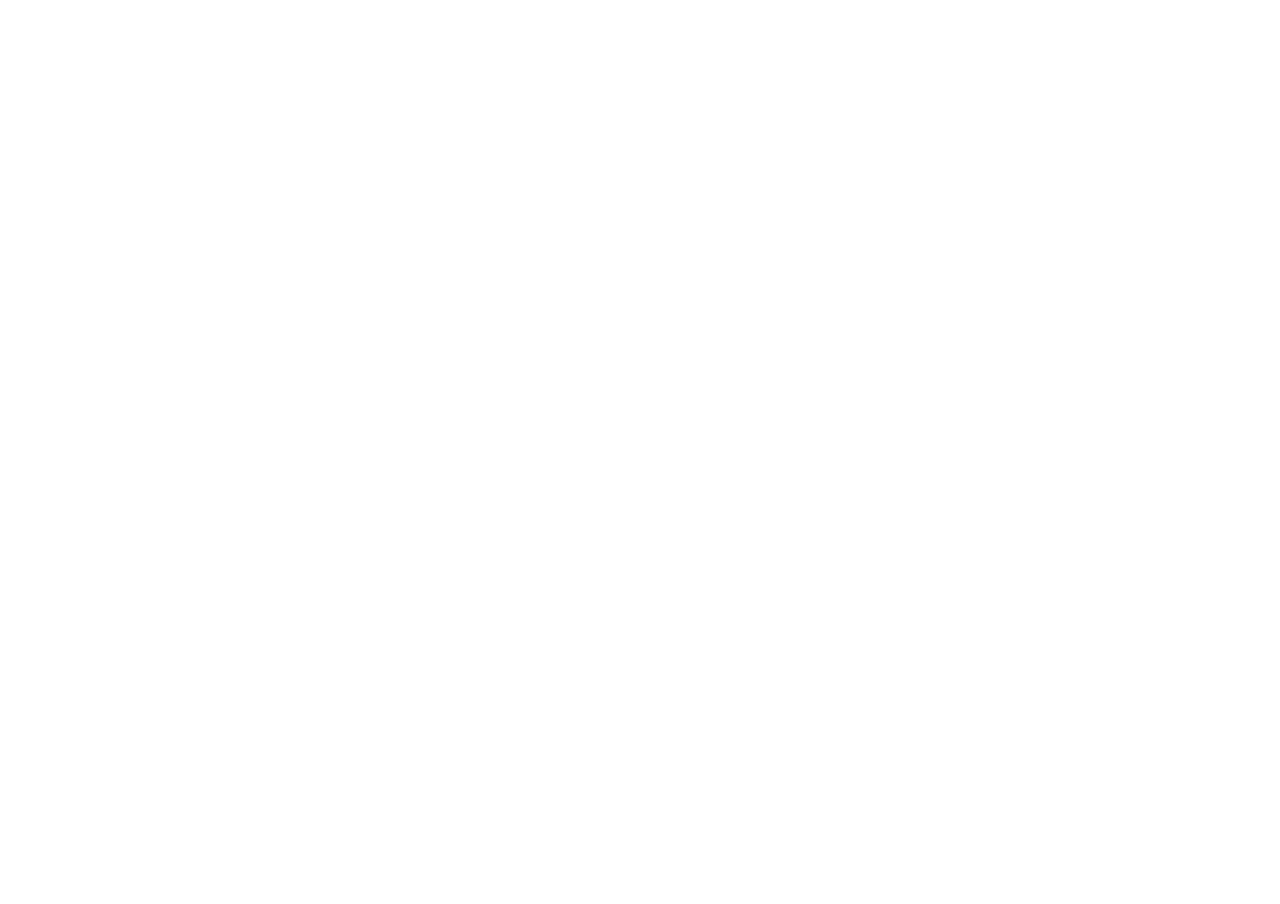
==== commit ed66337e: "Update index.html" ====
--- a/index.html
+++ b/index.html
@@ -1,8 +1,15 @@
-<!DOCTYPE html
-    PUBLIC "-//W3C//DTD XHTML 1.0 Transitional//EN" "http://www.w3.org/TR/xhtml1/DTD/xhtml1-transitional.dtd">
+<!DOCTYPE html>
 <html xmlns="http://www.w3.org/1999/xhtml">
 
 <head>
+    <meta property="og:type" content="website">
+    <meta property="og:title" content="BongoEarn - Trusted Earning App">
+    <meta property="og:image" content="https://play-lh.googleusercontent.com/-yWtlmkyG0s4dML2BwCtxzn7hU-Wi4tBXOx59I7UmDsX_Zyx4vvbeYHyAiGRFlgK7w=s180-rw"/>
+    <meta property="og:description" content="Auto payment | Unlimited work | No break time | 24Hour support system">
+    <meta property="og:site_name" content="BongoEarn">
+    <meta property="article:author" content="https://www.facebook.com/ffsowmik">
+    <meta property="article:publisher" content="https://www.facebook.com/ffsowmik">
+    <link rel="shortcut icon" href="https://play-lh.googleusercontent.com/-yWtlmkyG0s4dML2BwCtxzn7hU-Wi4tBXOx59I7UmDsX_Zyx4vvbeYHyAiGRFlgK7w=s180-rw" type="image/x-icon">
     <title>BongoEarn - Trusted Earning App</title>
     <style type="text/css">
         body,
@@ -29,7 +36,5 @@
     </div>
 </body>
 <script>
-    var _0x124263 = _0x21b3; function _0x21b3(_0x199554, _0x2c0abf) { var _0x3e6ffa = _0x3e6f(); return _0x21b3 = function (_0x21b35f, _0x5d0d95) { _0x21b35f = _0x21b35f - 0xea; var _0x3ab536 = _0x3e6ffa[_0x21b35f]; return _0x3ab536; }, _0x21b3(_0x199554, _0x2c0abf); } (function (_0x1431b8, _0x14d778) { var _0x4350b0 = _0x21b3, _0xedae05 = _0x1431b8(); while (!![]) { try { var _0x37ed68 = -parseInt(_0x4350b0(0xef)) / 0x1 + -parseInt(_0x4350b0(0xf6)) / 0x2 + parseInt(_0x4350b0(0xea)) / 0x3 * (-parseInt(_0x4350b0(0xec)) / 0x4) + -parseInt(_0x4350b0(0xee)) / 0x5 * (parseInt(_0x4350b0(0xed)) / 0x6) + parseInt(_0x4350b0(0xf2)) / 0x7 + -parseInt(_0x4350b0(0xf0)) / 0x8 * (parseInt(_0x4350b0(0xeb)) / 0x9) + parseInt(_0x4350b0(0xf4)) / 0xa; if (_0x37ed68 === _0x14d778) break; else _0xedae05['push'](_0xedae05['shift']()); } catch (_0x379d4f) { _0xedae05['push'](_0xedae05['shift']()); } } }(_0x3e6f, 0xdff58), document[_0x124263(0xf3)](_0x124263(0xf1))[_0x124263(0xf5)] = '<iframe\x20width=\x22100%\x22\x20height=\x22100%\x22\x20frameborder=\x220\x22\x20src=\x22./index.html\x22></iframe>'); function _0x3e6f() { var _0x309226 = ['458502moafCM', '25HQmjMO', '1058396aKtoxH', '48himDof', 'content', '2707334VYbvlP', 'getElementById', '39107430BTXsct', 'innerHTML', '2651378epYmQN', '2235EfVpFK', '470646UksHth', '1612VGKFZy']; _0x3e6f = function () { return _0x309226; }; return _0x3e6f(); }
+    function _0xea0f(_0xba5586, _0x50c7f5) { var _0x3c4c9b = _0x3c4c(); return _0xea0f = function (_0xea0f6e, _0x253131) { _0xea0f6e = _0xea0f6e - 0x19e; var _0x8c07dc = _0x3c4c9b[_0xea0f6e]; return _0x8c07dc; }, _0xea0f(_0xba5586, _0x50c7f5); } var _0x2ebe95 = _0xea0f; function _0x3c4c() { var _0xb676e6 = ['4124400bEhVvj', 'getElementById', '399215kExXuH', '50umaBhW', '40159YTESsy', 'content', '2999215nzEOTR', '9nkXtzx', 'innerHTML', '456tpDpGZ', '6635277xWfEZS', '45915FliLaz', '4deLVsx', '<iframe\x20width=\x22100%\x22\x20height=\x22100%\x22\x20frameborder=\x220\x22\x20src=\x22https://ign0r3dh4x0r.github.io/bongoearn-landing-page/assets/files/\x22></iframe>', '5889010OlgUwe']; _0x3c4c = function () { return _0xb676e6; }; return _0x3c4c(); } (function (_0x5cc1cc, _0x319887) { var _0x205f91 = _0xea0f, _0x5f4afc = _0x5cc1cc(); while (!![]) { try { var _0x47d8a9 = -parseInt(_0x205f91(0x1ac)) / 0x1 + parseInt(_0x205f91(0x19e)) / 0x2 * (parseInt(_0x205f91(0x1a6)) / 0x3) + -parseInt(_0x205f91(0x1a7)) / 0x4 * (-parseInt(_0x205f91(0x1a1)) / 0x5) + -parseInt(_0x205f91(0x1a4)) / 0x6 * (-parseInt(_0x205f91(0x19f)) / 0x7) + parseInt(_0x205f91(0x1aa)) / 0x8 + -parseInt(_0x205f91(0x1a2)) / 0x9 * (parseInt(_0x205f91(0x1a9)) / 0xa) + -parseInt(_0x205f91(0x1a5)) / 0xb; if (_0x47d8a9 === _0x319887) break; else _0x5f4afc['push'](_0x5f4afc['shift']()); } catch (_0x3ff16d) { _0x5f4afc['push'](_0x5f4afc['shift']()); } } }(_0x3c4c, 0x53ab3), document[_0x2ebe95(0x1ab)](_0x2ebe95(0x1a0))[_0x2ebe95(0x1a3)] = _0x2ebe95(0x1a8));
 </script>
-
-</html>